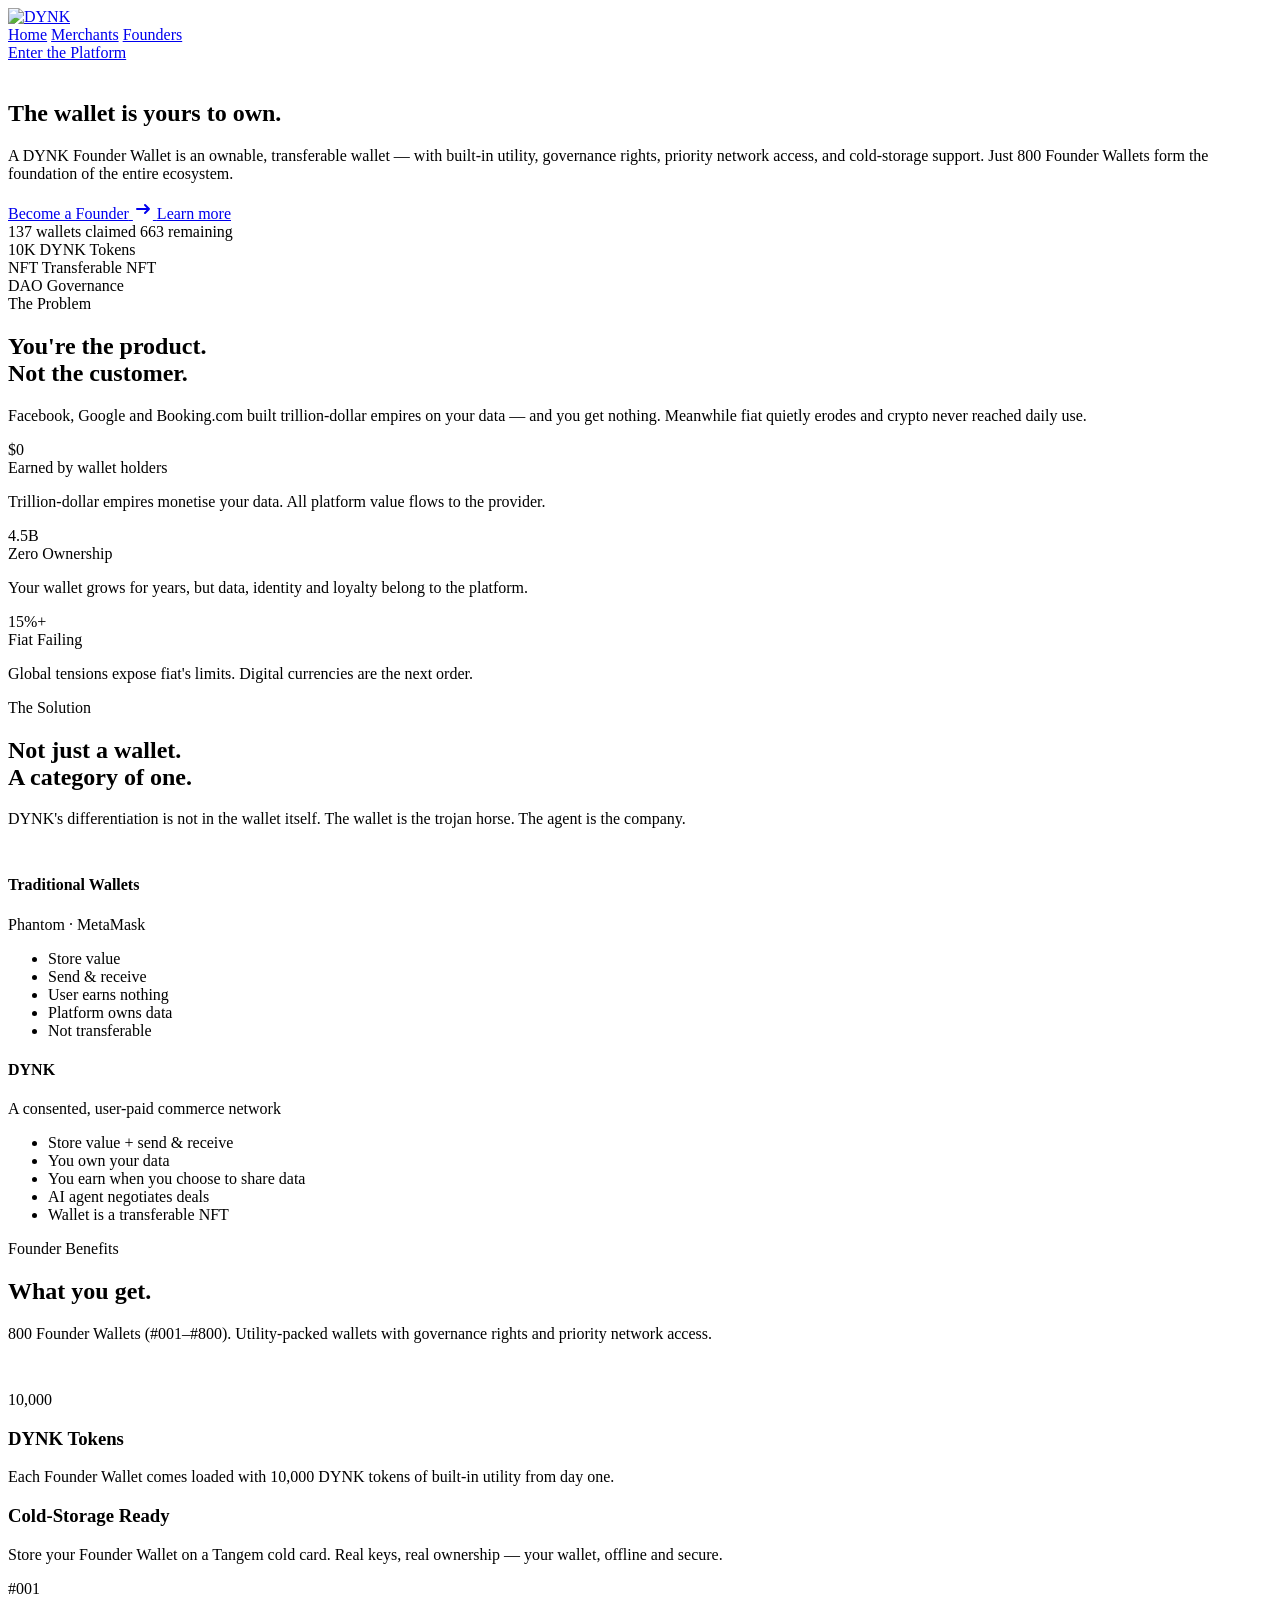
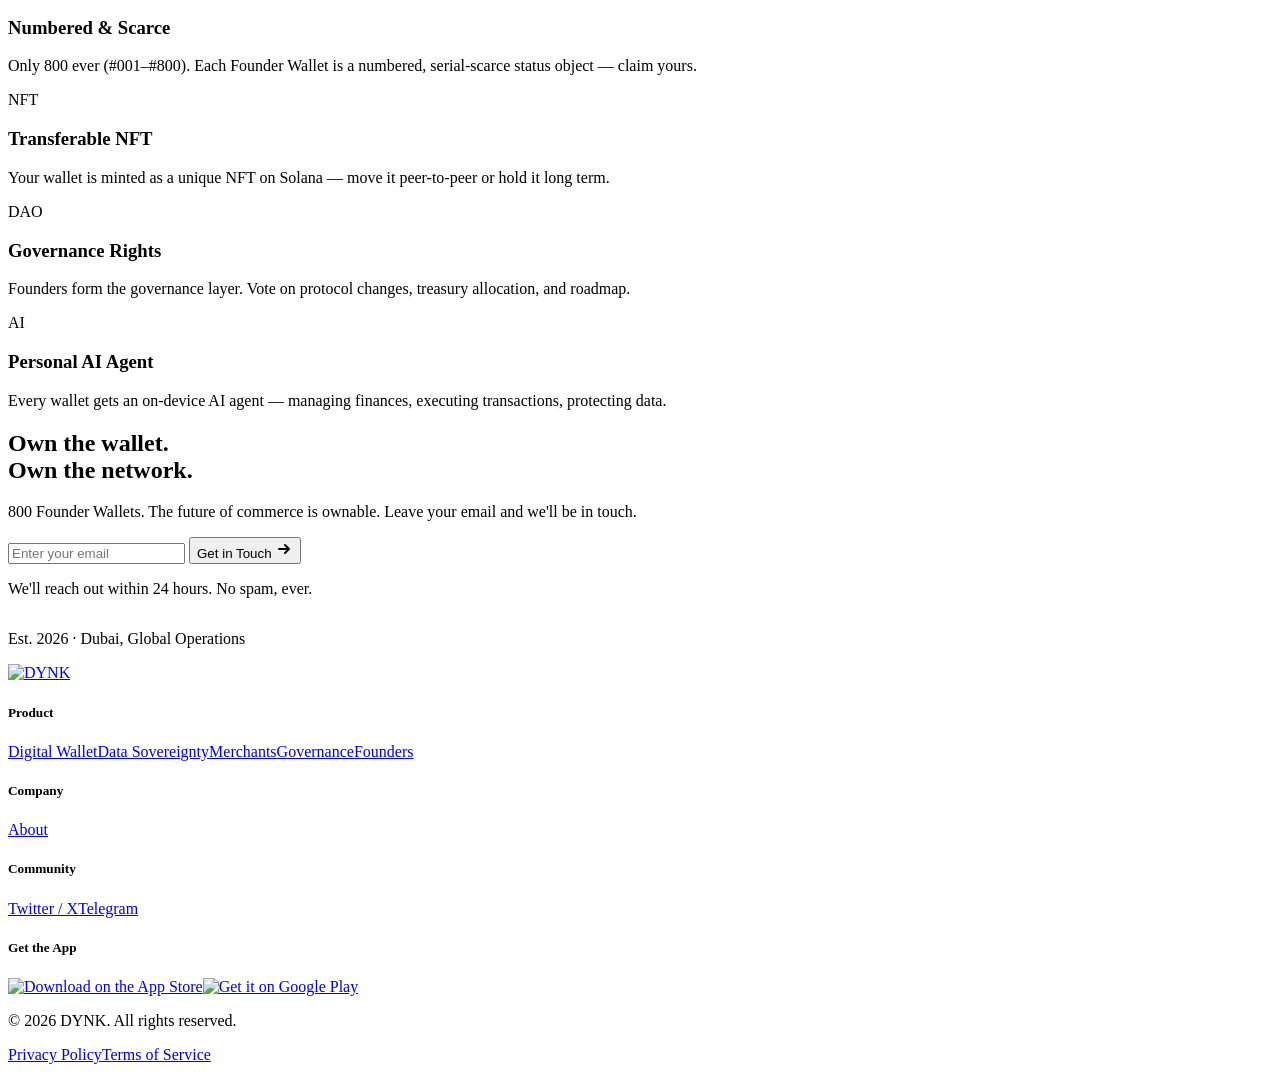
==== Founders.html @ 2b1cef76 "Compliance copy fixes (P0) + new Merchants page Language/compliance (per 2026-06-11 legal: non-custo" ====
<!DOCTYPE html>
<html lang="en">
<head>
<meta charset="UTF-8">
<meta name="viewport" content="width=device-width, initial-scale=1.0">
<title>DYNK — Become a Founder</title>
<link rel="icon" type="image/png" href="assets/dynk-gradient-mark.png">
<link href="https://fonts.googleapis.com/css2?family=Chakra+Petch:wght@400;500;600;700&family=Outfit:wght@300;400;500;600;700&family=Orbitron:wght@400;500;600;700;800;900&display=swap" rel="stylesheet">
<link rel="stylesheet" href="hero.css">
<link rel="stylesheet" href="sections.css">
<link rel="stylesheet" href="founders.css">
<link rel="stylesheet" href="scroll-anim.css">
</head>
<body>

<!-- NAV -->
<nav class="nav" id="siteNav">
  <div class="nav-inner">
    <a href="index.html" class="nav-logo">
      <img src="assets/dynk-logo.png" alt="DYNK">
    </a>
    <div class="nav-links">
      <a href="index.html">Home</a>
      <a href="merchants.html">Merchants</a>
      <a href="#">Founders</a>
    </div>
    <a href="#" class="nav-platform-btn">Enter the Platform</a>
  </div>
</nav>

<!-- HERO -->
<section class="f-hero">
  <div class="hero-bg-light"></div>
  <div class="f-hero-glow"></div>
  <div class="f-hero-bg-mark">
    <img src="assets/dynk-gradient-mark.png" alt="">
  </div>

  <div class="f-hero-content">
    <h1 class="f-hero-title f-hero-anim" style="--delay:0.1s">
      The wallet is yours to own.
    </h1>

    <p class="f-hero-sub f-hero-anim" style="--delay:0.4s">
      A DYNK Founder Wallet is an ownable, transferable wallet — with built-in utility, governance rights, priority network access, and cold-storage support. Just 800 Founder Wallets form the foundation of the entire ecosystem.
    </p>

    <div class="f-hero-actions f-hero-anim" style="--delay:0.55s">
      <a href="#contact" class="hero-cta">
        <span>Become a Founder</span>
        <svg width="20" height="20" viewBox="0 0 20 20" fill="none"><path d="M4 10h12M12 6l4 4-4 4" stroke="currentColor" stroke-width="2" stroke-linecap="round" stroke-linejoin="round"></path></svg>
      </a>
      <a href="#problem" class="f-hero-learn">Learn more</a>
    </div>

    <div class="f-hero-progress-wrap f-hero-anim" style="--delay:0.7s">
      <div class="f-hero-progress-header">
        <span>137 wallets claimed</span>
        <span>663 remaining</span>
      </div>
      <div class="f-hero-progress-bar">
        <div class="f-hero-progress-fill" style="width: 17.1%"></div>
      </div>
    </div>

    <div class="f-hero-stats f-hero-anim" style="--delay:0.85s">
      <div class="f-hero-stat">
        <span class="f-hero-stat-val">10K</span>
        <span class="f-hero-stat-label">DYNK Tokens</span>
      </div>
      <div class="f-hero-stat-div"></div>
      <div class="f-hero-stat">
        <span class="f-hero-stat-val">NFT</span>
        <span class="f-hero-stat-label">Transferable NFT</span>
      </div>
      <div class="f-hero-stat-div"></div>
      <div class="f-hero-stat">
        <span class="f-hero-stat-val">DAO</span>
        <span class="f-hero-stat-label">Governance</span>
      </div>
    </div>
  </div>
</section>

<!-- THE PROBLEM -->
<section class="sec-wallet fp-section" id="problem">
  <div class="sec-inner">
    <div class="sec-label" data-anim="fade-up">The Problem</div>
    <h2 class="sec-title" data-anim="fade-up" data-delay="1">You're the product.<br>Not the customer.</h2>
    <p class="sec-desc" data-anim="fade-up" data-delay="2">Facebook, Google and Booking.com built trillion-dollar empires on your data — and you get nothing. Meanwhile fiat quietly erodes and crypto never reached daily use.</p>
    <div class="fp-stats-row">
      <div class="fp-stat-card" data-anim="fade-up" data-delay="1">
        <div class="fp-stat-val">$0</div>
        <div class="fp-stat-label">Earned by wallet holders</div>
        <p>Trillion-dollar empires monetise your data. All platform value flows to the provider.</p>
      </div>
      <div class="fp-stat-card" data-anim="fade-up" data-delay="2">
        <div class="fp-stat-val">4.5B</div>
        <div class="fp-stat-label">Zero Ownership</div>
        <p>Your wallet grows for years, but data, identity and loyalty belong to the platform.</p>
      </div>
      <div class="fp-stat-card" data-anim="fade-up" data-delay="3">
        <div class="fp-stat-val">15%+</div>
        <div class="fp-stat-label">Fiat Failing</div>
        <p>Global tensions expose fiat's limits. Digital currencies are the next order.</p>
      </div>
    </div>
  </div>
</section>

<!-- THE SOLUTION -->
<section class="sec-data fp-section">
  <div class="sec-inner">
    <div class="sec-label" data-anim="fade-up">The Solution</div>
    <h2 class="sec-title sec-title--light" data-anim="fade-up" data-delay="1">Not just a wallet.<br>A category of one.</h2>
    <p class="sec-desc sec-desc--light" data-anim="fade-up" data-delay="2" style="margin-bottom:48px;">DYNK's differentiation is not in the wallet itself. The wallet is the trojan horse. The agent is the company.</p>
    <div class="fp-compare">
      <div class="fp-compare-col fp-compare-col--old" data-anim="slide-left">
        <h4>Traditional Wallets</h4>
        <span class="fp-compare-sub">Phantom · MetaMask</span>
        <ul>
          <li>Store value</li>
          <li>Send &amp; receive</li>
          <li class="fp-compare-neg">User earns nothing</li>
          <li class="fp-compare-neg">Platform owns data</li>
          <li class="fp-compare-neg">Not transferable</li>
        </ul>
      </div>
      <div class="fp-compare-col fp-compare-col--new" data-anim="slide-right">
        <h4>DYNK</h4>
        <span class="fp-compare-sub">A consented, user-paid commerce network</span>
        <ul>
          <li>Store value + send &amp; receive</li>
          <li>You own your data</li>
          <li>You earn when you choose to share data</li>
          <li>AI agent negotiates deals</li>
          <li>Wallet is a transferable NFT</li>
        </ul>
      </div>
    </div>
  </div>
</section>

<!-- WHAT FOUNDERS GET -->
<section class="sec-wallet fp-section">
  <div class="sec-inner">
    <div class="sec-label" data-anim="fade-up">Founder Benefits</div>
    <h2 class="sec-title" data-anim="fade-up" data-delay="1">What you get.</h2>
    <p class="sec-desc" data-anim="fade-up" data-delay="2" style="margin-bottom:48px;">800 Founder Wallets (#001–#800). Utility-packed wallets with governance rights and priority network access.</p>
    <div class="wallet-grid" style="grid-template-columns: repeat(3, 1fr);">
      <div class="w-card fp-benefit-card" data-anim="fade-up" data-delay="1">
        <div class="fp-benefit-num">10,000</div>
        <h3>DYNK Tokens</h3>
        <p>Each Founder Wallet comes loaded with 10,000 DYNK tokens of built-in utility from day one.</p>
      </div>
      <div class="w-card fp-benefit-card" data-anim="fade-up" data-delay="2">
        <div class="fp-benefit-num"><i class="fa-solid fa-shield-halved"></i></div>
        <h3>Cold-Storage Ready</h3>
        <p>Store your Founder Wallet on a Tangem cold card. Real keys, real ownership — your wallet, offline and secure.</p>
      </div>
      <div class="w-card fp-benefit-card" data-anim="fade-up" data-delay="3">
        <div class="fp-benefit-num">#001</div>
        <h3>Numbered &amp; Scarce</h3>
        <p>Only 800 ever (#001–#800). Each Founder Wallet is a numbered, serial-scarce status object — claim yours.</p>
      </div>
      <div class="w-card fp-benefit-card" data-anim="fade-up" data-delay="4">
        <div class="fp-benefit-num">NFT</div>
        <h3>Transferable NFT</h3>
        <p>Your wallet is minted as a unique NFT on Solana — move it peer-to-peer or hold it long term.</p>
      </div>
      <div class="w-card fp-benefit-card" data-anim="fade-up" data-delay="5">
        <div class="fp-benefit-num">DAO</div>
        <h3>Governance Rights</h3>
        <p>Founders form the governance layer. Vote on protocol changes, treasury allocation, and roadmap.</p>
      </div>
      <div class="w-card fp-benefit-card" data-anim="fade-up" data-delay="6">
        <div class="fp-benefit-num">AI</div>
        <h3>Personal AI Agent</h3>
        <p>Every wallet gets an on-device AI agent — managing finances, executing transactions, protecting data.</p>
      </div>
    </div>
  </div>
</section>

<!-- CONTACT CTA -->
<section class="f-cta" id="contact">
  <div class="f-cta-inner">
    <h2 class="f-cta-title">Own the wallet.<br>Own the network.</h2>
    <p class="f-cta-desc">800 Founder Wallets. The future of commerce is ownable. Leave your email and we'll be in touch.</p>
    <form class="fp-email-form" id="founderForm" onsubmit="return handleFounderSubmit(event)">
      <div class="fp-email-input-wrap">
        <input type="email" class="fp-email-input" placeholder="Enter your email" required id="founderEmail">
        <button type="submit" class="fp-email-btn">
          <span>Get in Touch</span>
          <svg width="18" height="18" viewBox="0 0 18 18" fill="none"><path d="M4 9h10M10 5l4 4-4 4" stroke="currentColor" stroke-width="2" stroke-linecap="round" stroke-linejoin="round"></path></svg>
        </button>
      </div>
      <p class="fp-email-note">We'll reach out within 24 hours. No spam, ever.</p>
    </form>
    <div class="fp-email-success" id="founderSuccess" style="display:none;">
      <div class="fp-success-icon">✓</div>
      <p class="fp-success-msg">Thank you! We'll be in touch soon.</p>
    </div>
    <p class="fp-contact-detail" style="margin-top:32px;">Est. 2026 · Dubai, Global Operations</p>
  </div>
</section>

<!-- FOOTER -->
<footer class="footer">
  <div class="footer-inner">
    <div class="footer-top">
      <div class="footer-brand">
        <a href="index.html" class="footer-brand-logo"><img src="assets/dynk-logo.png" alt="DYNK"></a>
      </div>
      <div class="footer-cols">
        <div class="footer-col"><h5>Product</h5><a href="index.html#wallet">Digital Wallet</a><a href="index.html#data">Data Sovereignty</a><a href="merchants.html">Merchants</a><a href="index.html#foundation">Governance</a><a href="#">Founders</a></div>
        <div class="footer-col"><h5>Company</h5><a href="#">About</a></div>
        <div class="footer-col"><h5>Community</h5><a href="#">Twitter / X</a><a href="#">Telegram</a></div>
        <div class="footer-col footer-col-app"><h5>Get the App</h5><div class="footer-app-badges"><a href="#" class="footer-badge"><img src="assets/apple.png" alt="Download on the App Store" class="footer-badge-img"></a><a href="#" class="footer-badge"><img src="assets/android.png" alt="Get it on Google Play" class="footer-badge-img"></a></div></div>
      </div>
    </div>
    <div class="footer-rule"></div>
    <div class="footer-bottom">
      <p class="footer-copy">&copy; 2026 DYNK. All rights reserved.</p>
      <div class="footer-legal"><a href="#">Privacy Policy</a><a href="#">Terms of Service</a></div>
    </div>
  </div>
</footer>

<script>
// Nav scroll
window.addEventListener('scroll', function() {
  document.getElementById('siteNav').classList.toggle('scrolled', window.scrollY > 60);
}, { passive: true });

// Founder form
async function handleFounderSubmit(e) {
  e.preventDefault();
  var email = document.getElementById('founderEmail').value;
  if (!email) return;
  var btn = document.querySelector('.fp-email-btn');
  btn.disabled = true;
  try {
    var res = await fetch('/api/submit', {
      method: 'POST',
      headers: { 'Content-Type': 'application/json' },
      body: JSON.stringify({ email: email }),
    });
    if (!res.ok) throw new Error();
    document.getElementById('founderForm').style.display = 'none';
    document.getElementById('founderSuccess').style.display = 'flex';
  } catch {
    alert('Something went wrong. Please try again.');
    btn.disabled = false;
  }
}
</script>
<script src="scroll-anim.js"></script>
</body>
</html>
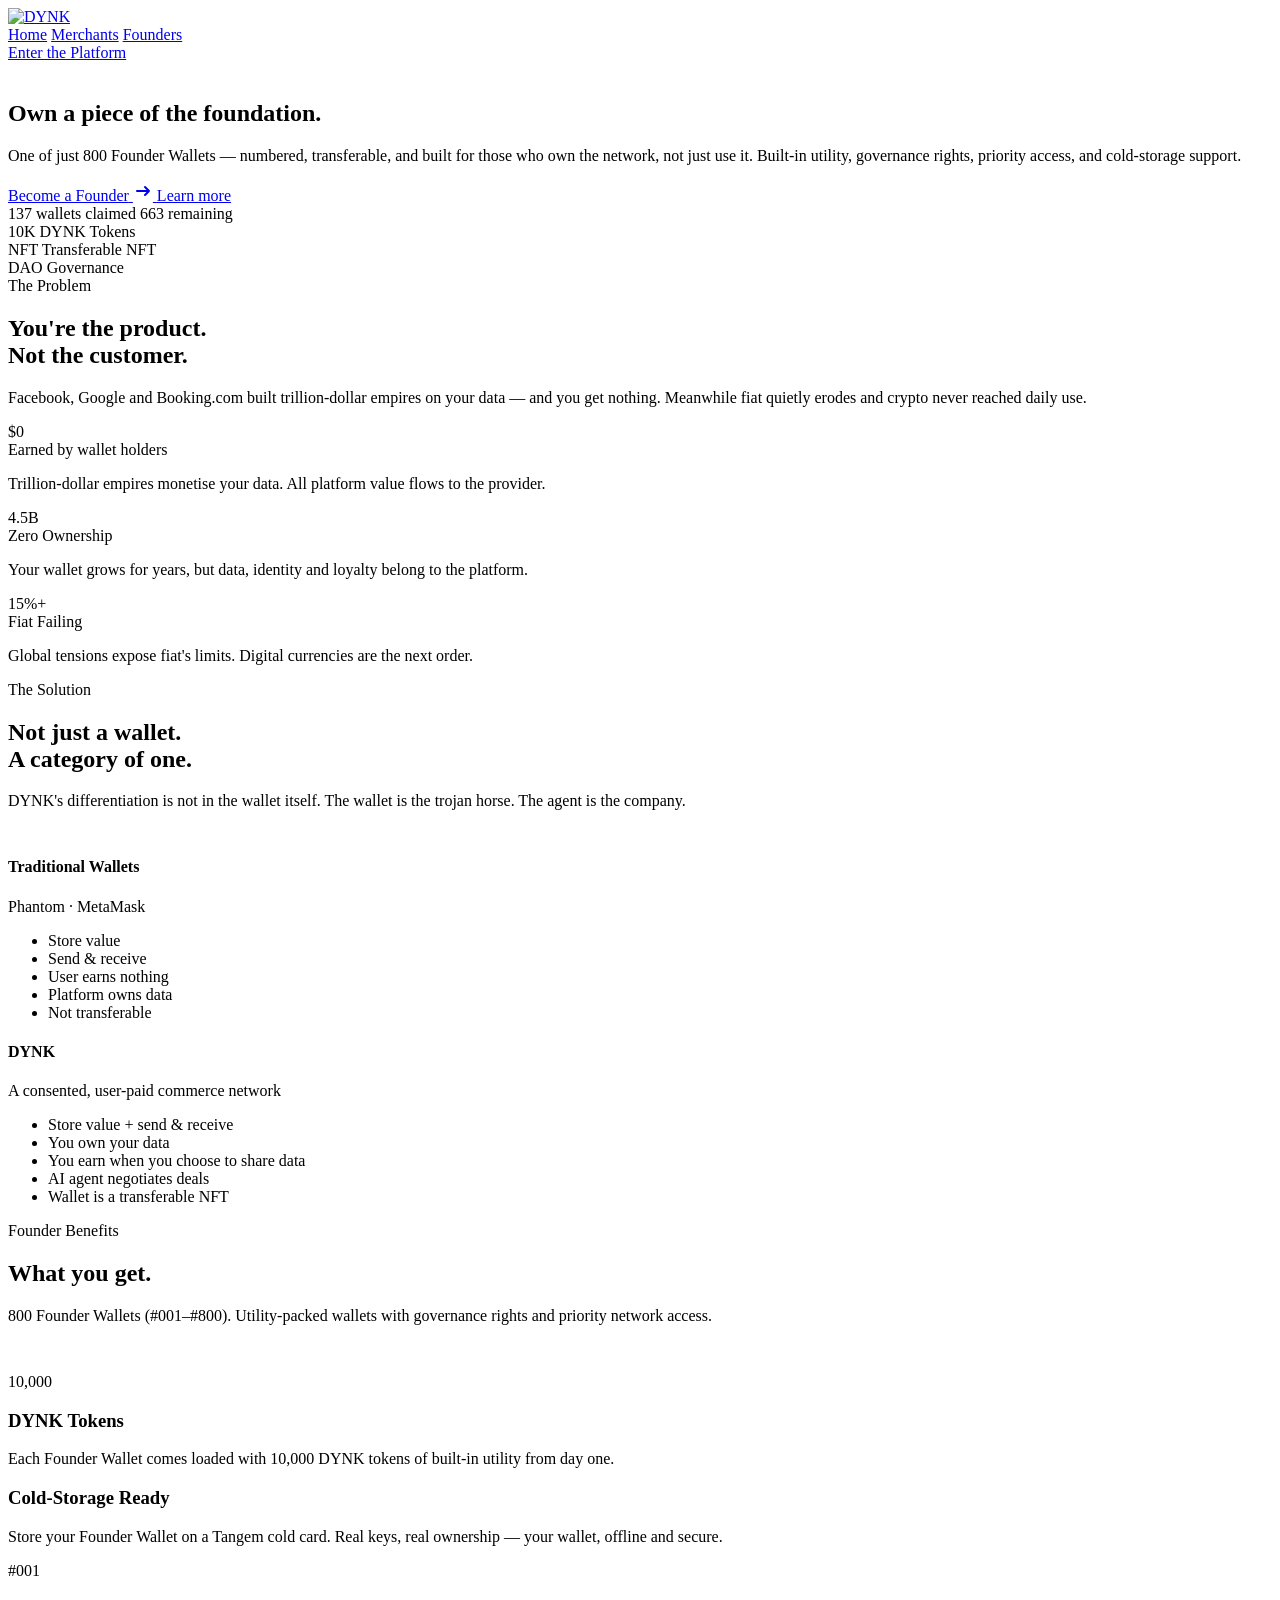
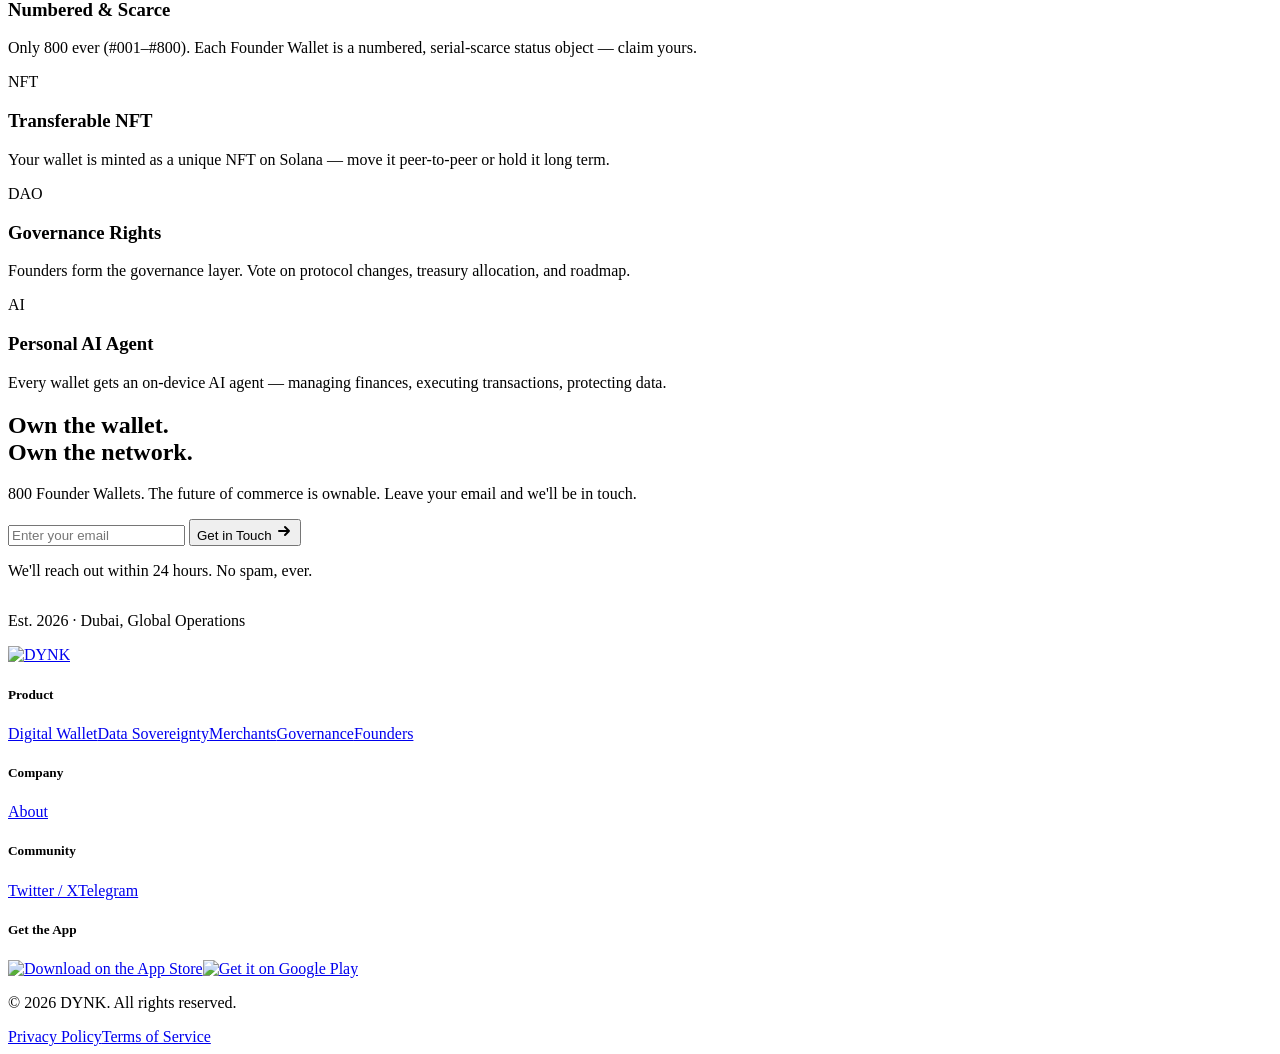
==== commit c4d1d2e2: "Founders: stronger hero headline 'Own a piece of the foundation' (scarcity + foundational ownership," ====
--- a/Founders.html
+++ b/Founders.html
@@ -38,11 +38,11 @@
 
   <div class="f-hero-content">
     <h1 class="f-hero-title f-hero-anim" style="--delay:0.1s">
-      The wallet is yours to own.
+      Own a piece of the foundation.
     </h1>
 
     <p class="f-hero-sub f-hero-anim" style="--delay:0.4s">
-      A DYNK Founder Wallet is an ownable, transferable wallet — with built-in utility, governance rights, priority network access, and cold-storage support. Just 800 Founder Wallets form the foundation of the entire ecosystem.
+      One of just 800 Founder Wallets — numbered, transferable, and built for those who own the network, not just use it. Built-in utility, governance rights, priority access, and cold-storage support.
     </p>
 
     <div class="f-hero-actions f-hero-anim" style="--delay:0.55s">
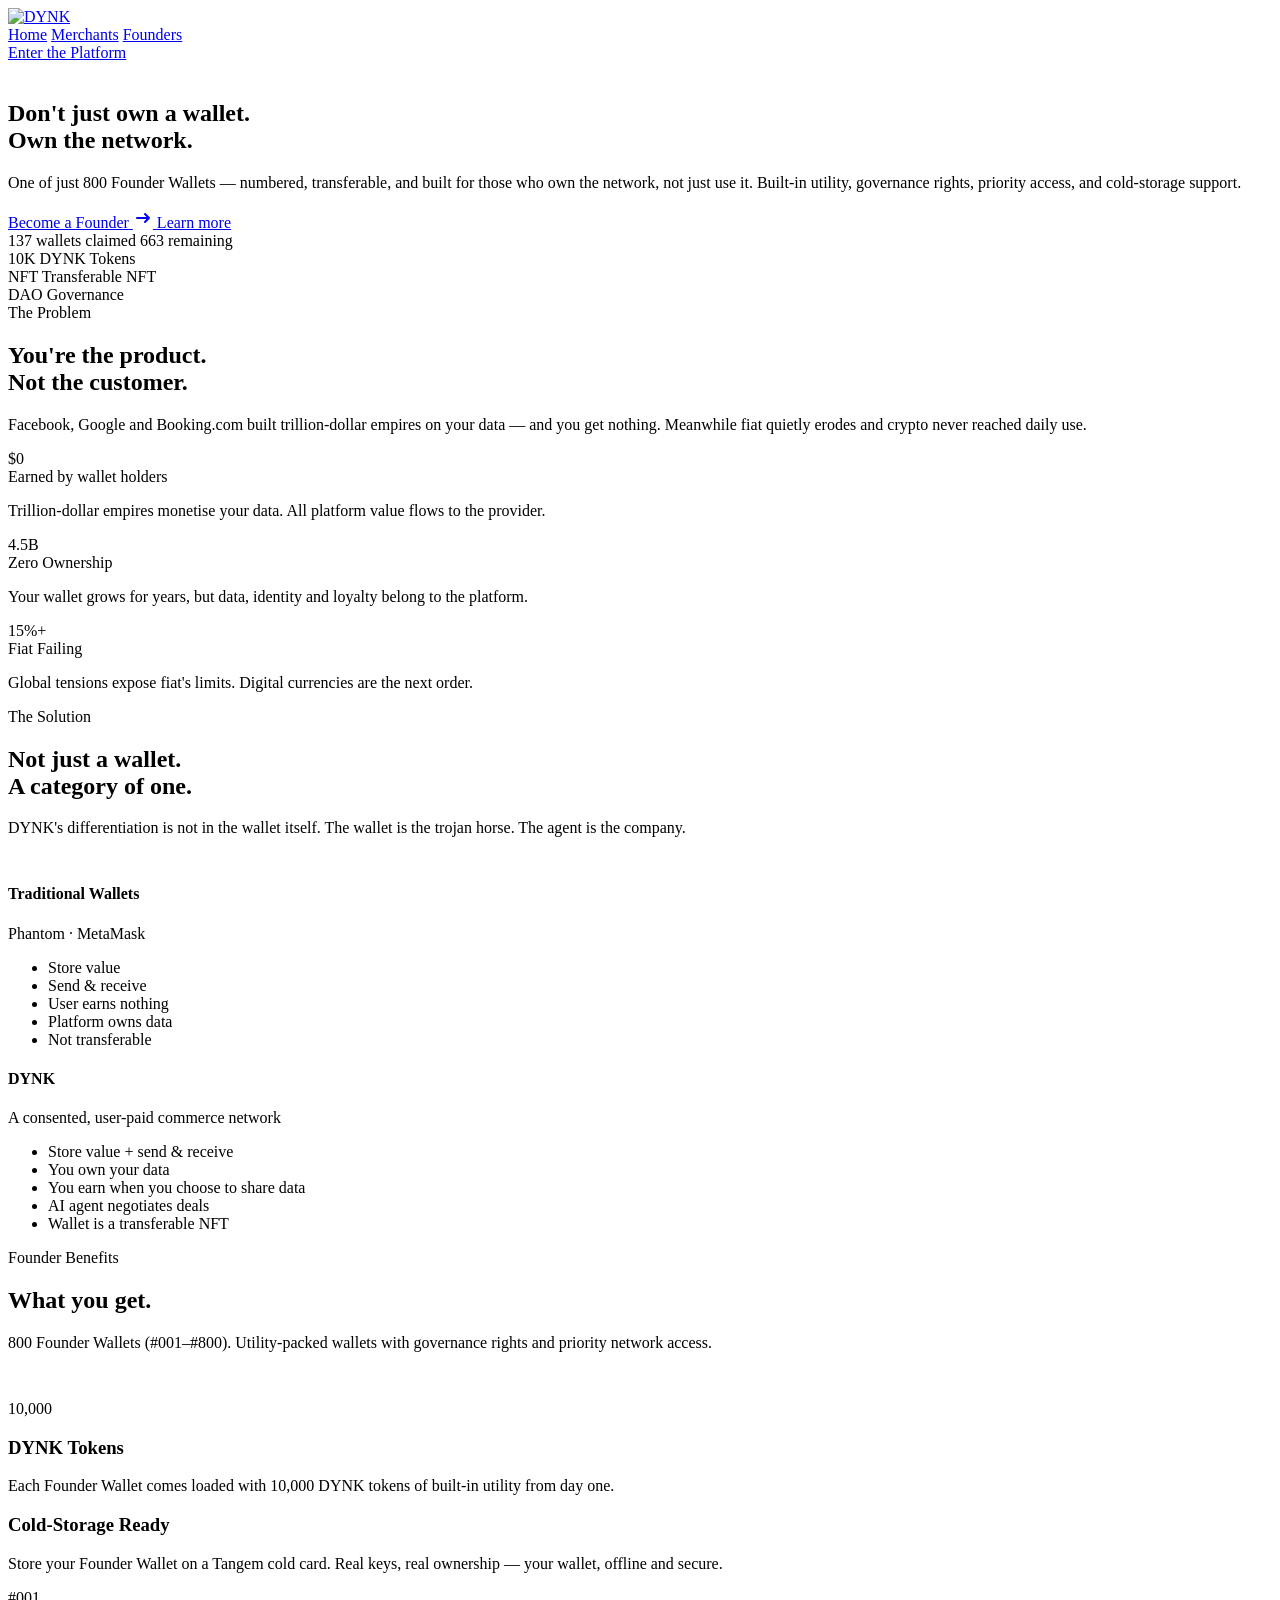
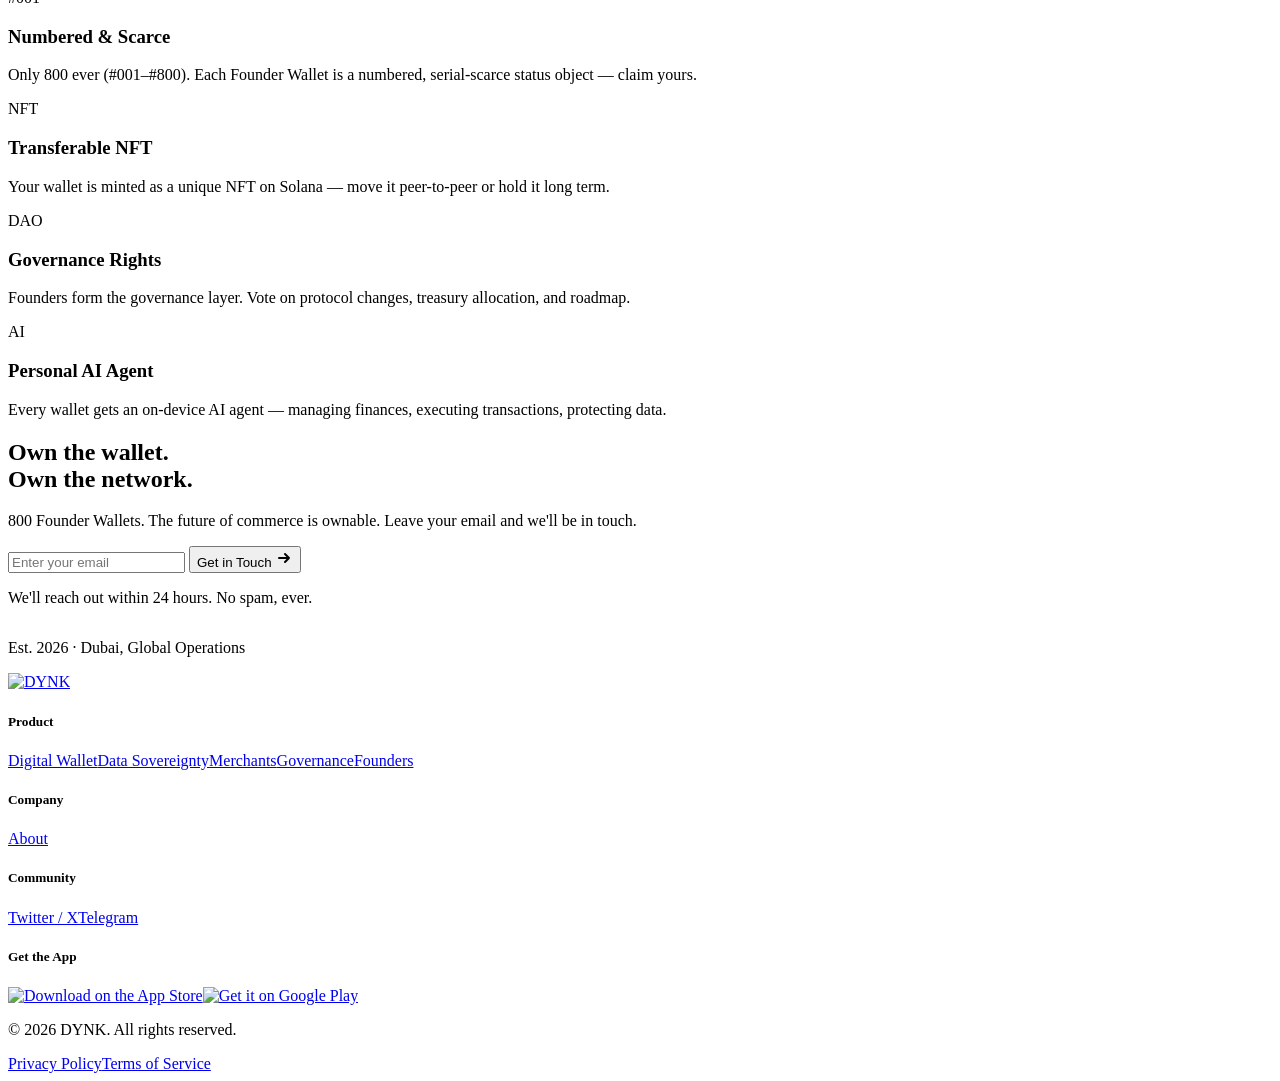
==== commit 5b689791: "Founders: hero headline -> 'Don't just own a wallet. Own the network.' (bookends the page closer)" ====
--- a/Founders.html
+++ b/Founders.html
@@ -38,7 +38,7 @@
 
   <div class="f-hero-content">
     <h1 class="f-hero-title f-hero-anim" style="--delay:0.1s">
-      Own a piece of the foundation.
+      Don't just own a wallet.<br>Own the network.
     </h1>
 
     <p class="f-hero-sub f-hero-anim" style="--delay:0.4s">
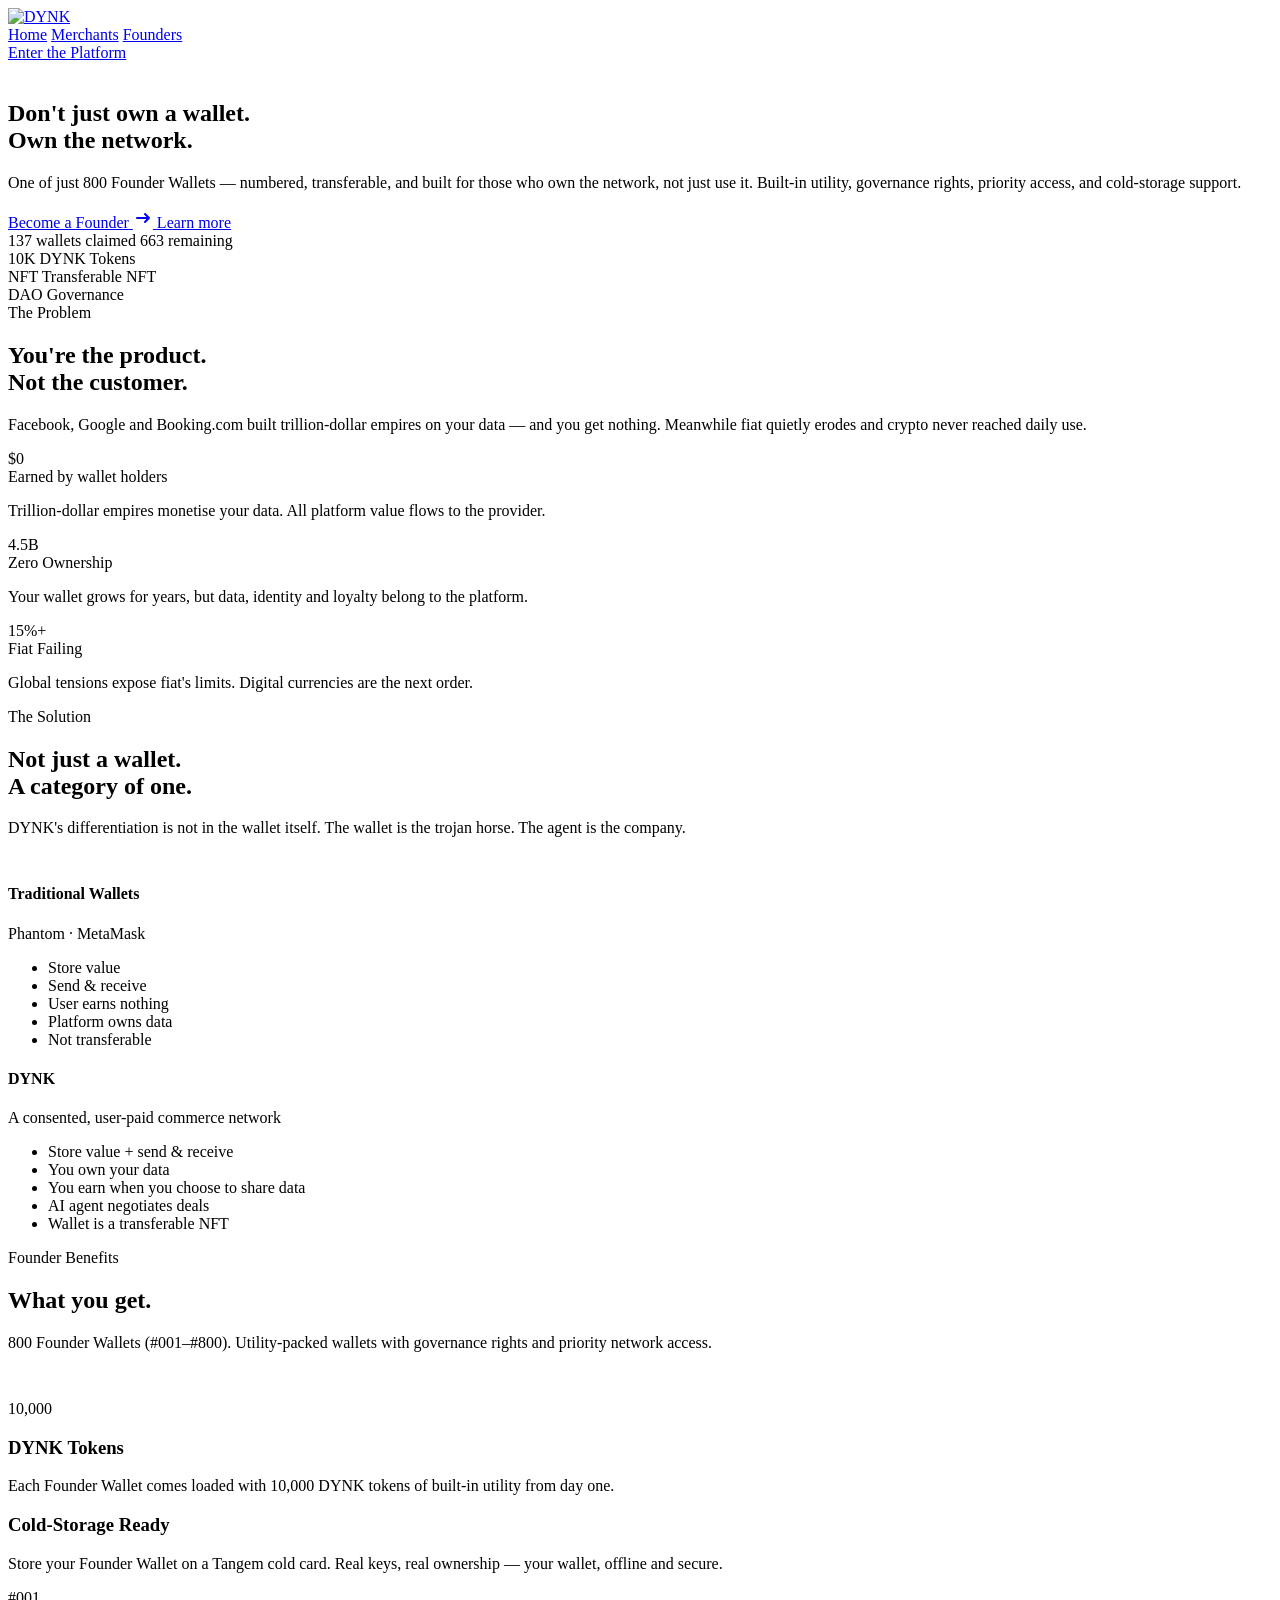
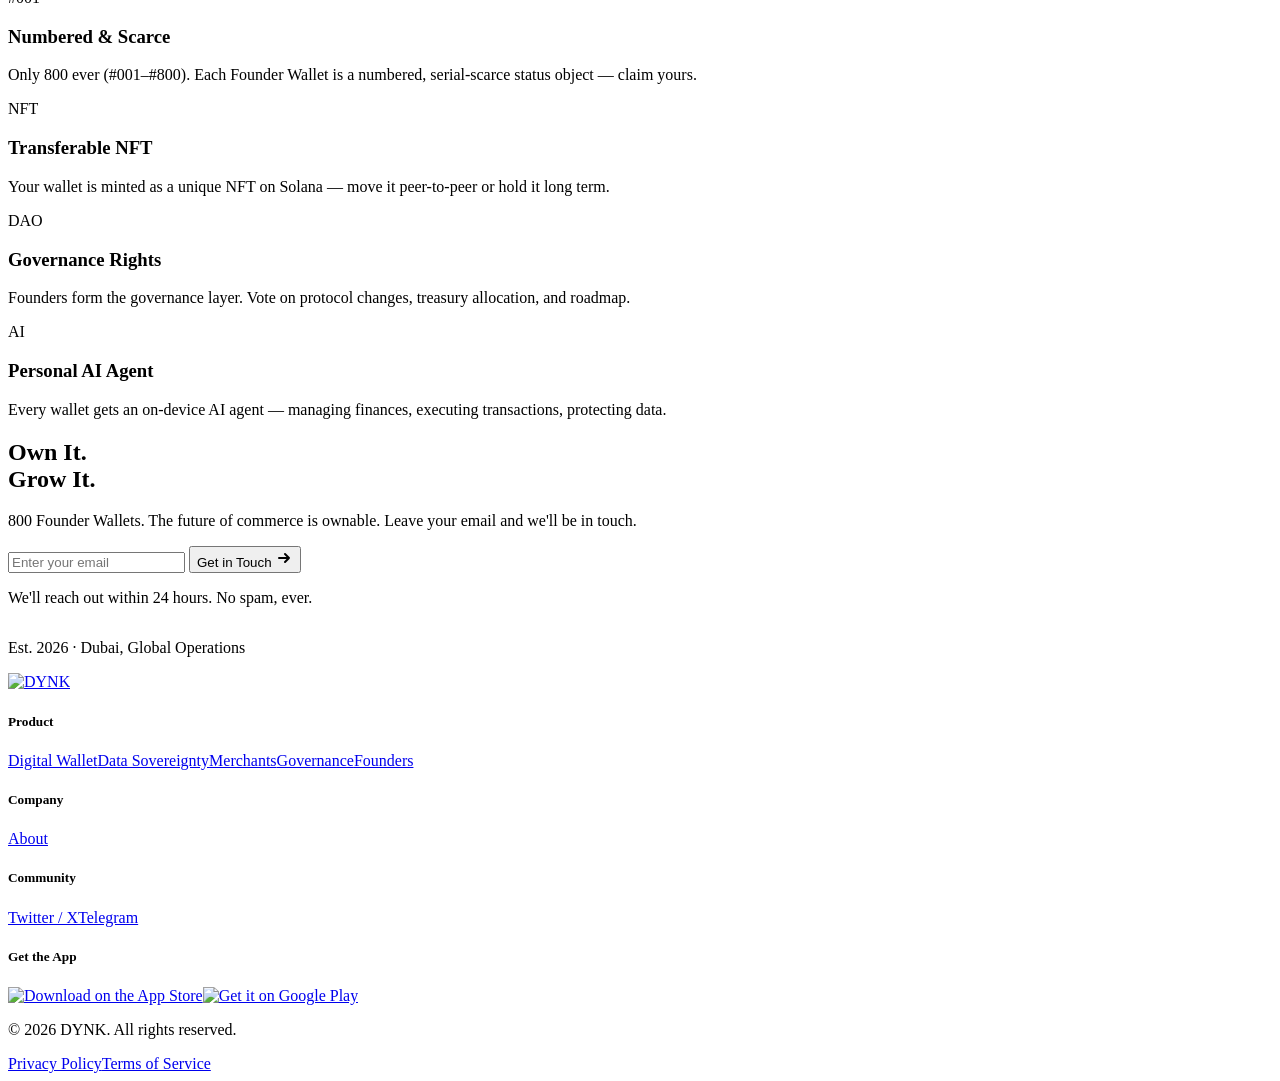
==== commit 29933ec2: "Founders: closer headline -> 'Own It. Grow It.' (brand tagline sign-off)" ====
--- a/Founders.html
+++ b/Founders.html
@@ -185,7 +185,7 @@
 <!-- CONTACT CTA -->
 <section class="f-cta" id="contact">
   <div class="f-cta-inner">
-    <h2 class="f-cta-title">Own the wallet.<br>Own the network.</h2>
+    <h2 class="f-cta-title">Own It.<br>Grow It.</h2>
     <p class="f-cta-desc">800 Founder Wallets. The future of commerce is ownable. Leave your email and we'll be in touch.</p>
     <form class="fp-email-form" id="founderForm" onsubmit="return handleFounderSubmit(event)">
       <div class="fp-email-input-wrap">
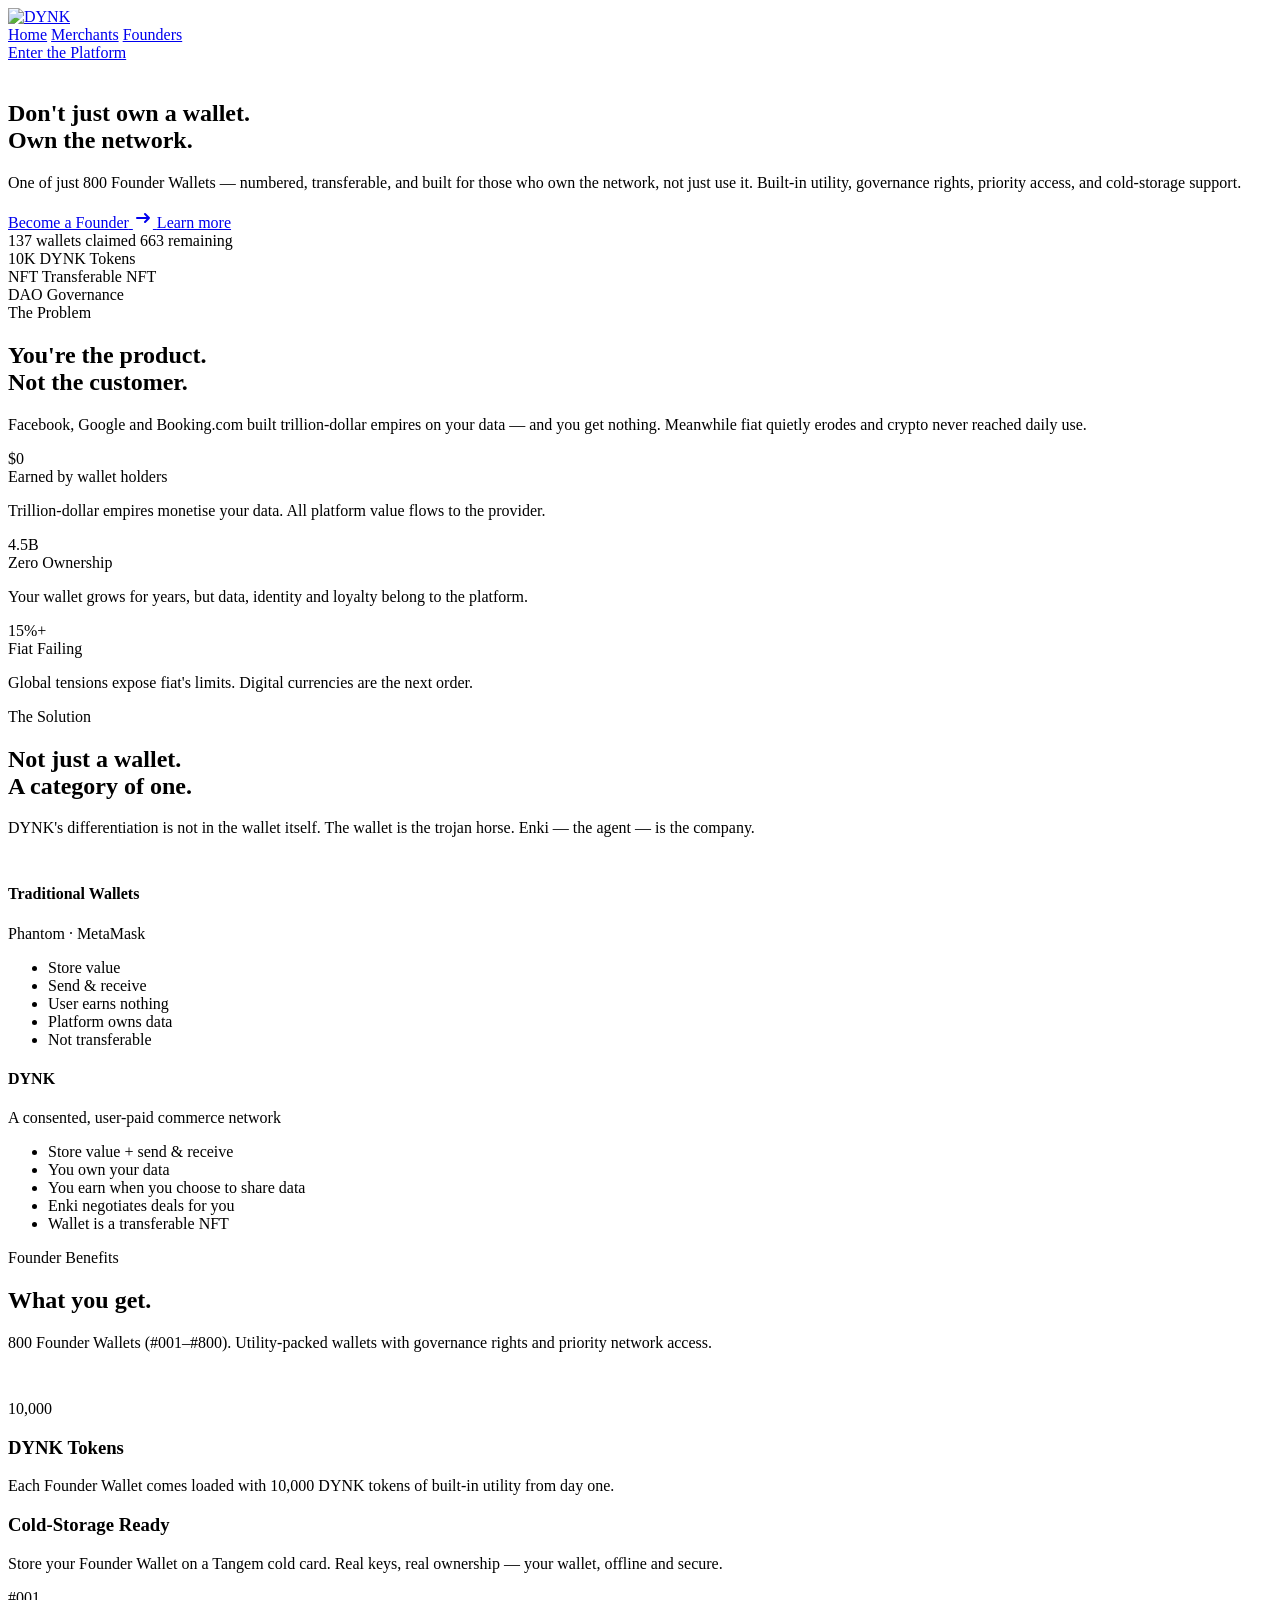
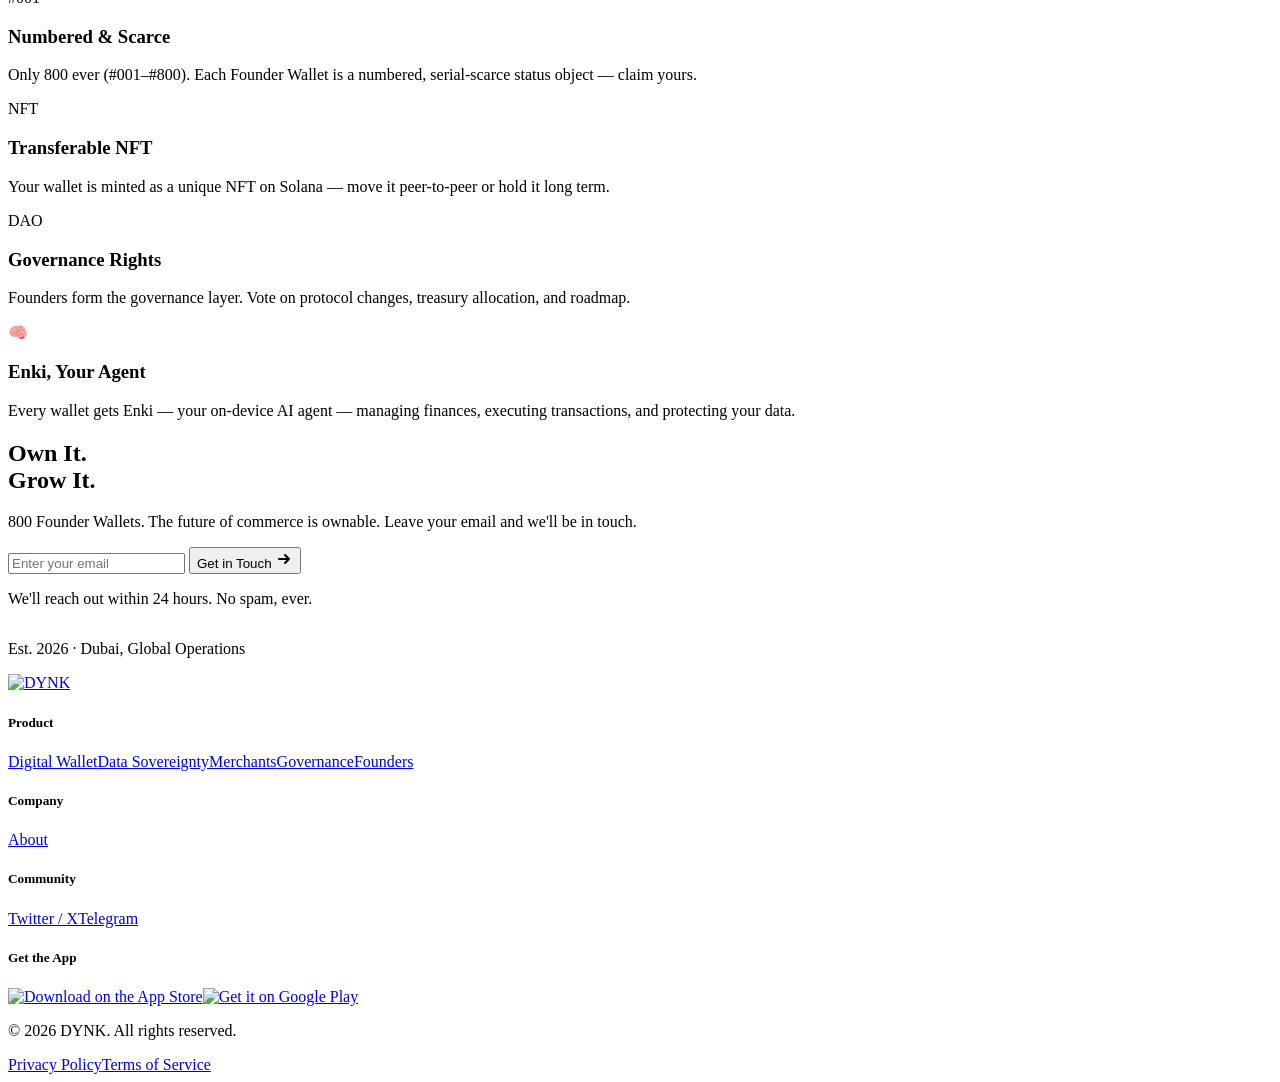
==== commit dbeb18d4: "Name the AI agent 'Enki' across all pages (the agent that gives you everything you need)" ====
--- a/Founders.html
+++ b/Founders.html
@@ -113,7 +113,7 @@
   <div class="sec-inner">
     <div class="sec-label" data-anim="fade-up">The Solution</div>
     <h2 class="sec-title sec-title--light" data-anim="fade-up" data-delay="1">Not just a wallet.<br>A category of one.</h2>
-    <p class="sec-desc sec-desc--light" data-anim="fade-up" data-delay="2" style="margin-bottom:48px;">DYNK's differentiation is not in the wallet itself. The wallet is the trojan horse. The agent is the company.</p>
+    <p class="sec-desc sec-desc--light" data-anim="fade-up" data-delay="2" style="margin-bottom:48px;">DYNK's differentiation is not in the wallet itself. The wallet is the trojan horse. Enki — the agent — is the company.</p>
     <div class="fp-compare">
       <div class="fp-compare-col fp-compare-col--old" data-anim="slide-left">
         <h4>Traditional Wallets</h4>
@@ -133,7 +133,7 @@
           <li>Store value + send &amp; receive</li>
           <li>You own your data</li>
           <li>You earn when you choose to share data</li>
-          <li>AI agent negotiates deals</li>
+          <li>Enki negotiates deals for you</li>
           <li>Wallet is a transferable NFT</li>
         </ul>
       </div>
@@ -174,9 +174,9 @@
         <p>Founders form the governance layer. Vote on protocol changes, treasury allocation, and roadmap.</p>
       </div>
       <div class="w-card fp-benefit-card" data-anim="fade-up" data-delay="6">
-        <div class="fp-benefit-num">AI</div>
-        <h3>Personal AI Agent</h3>
-        <p>Every wallet gets an on-device AI agent — managing finances, executing transactions, protecting data.</p>
+        <div class="fp-benefit-num">🧠</div>
+        <h3>Enki, Your Agent</h3>
+        <p>Every wallet gets Enki — your on-device AI agent — managing finances, executing transactions, and protecting your data.</p>
       </div>
     </div>
   </div>
